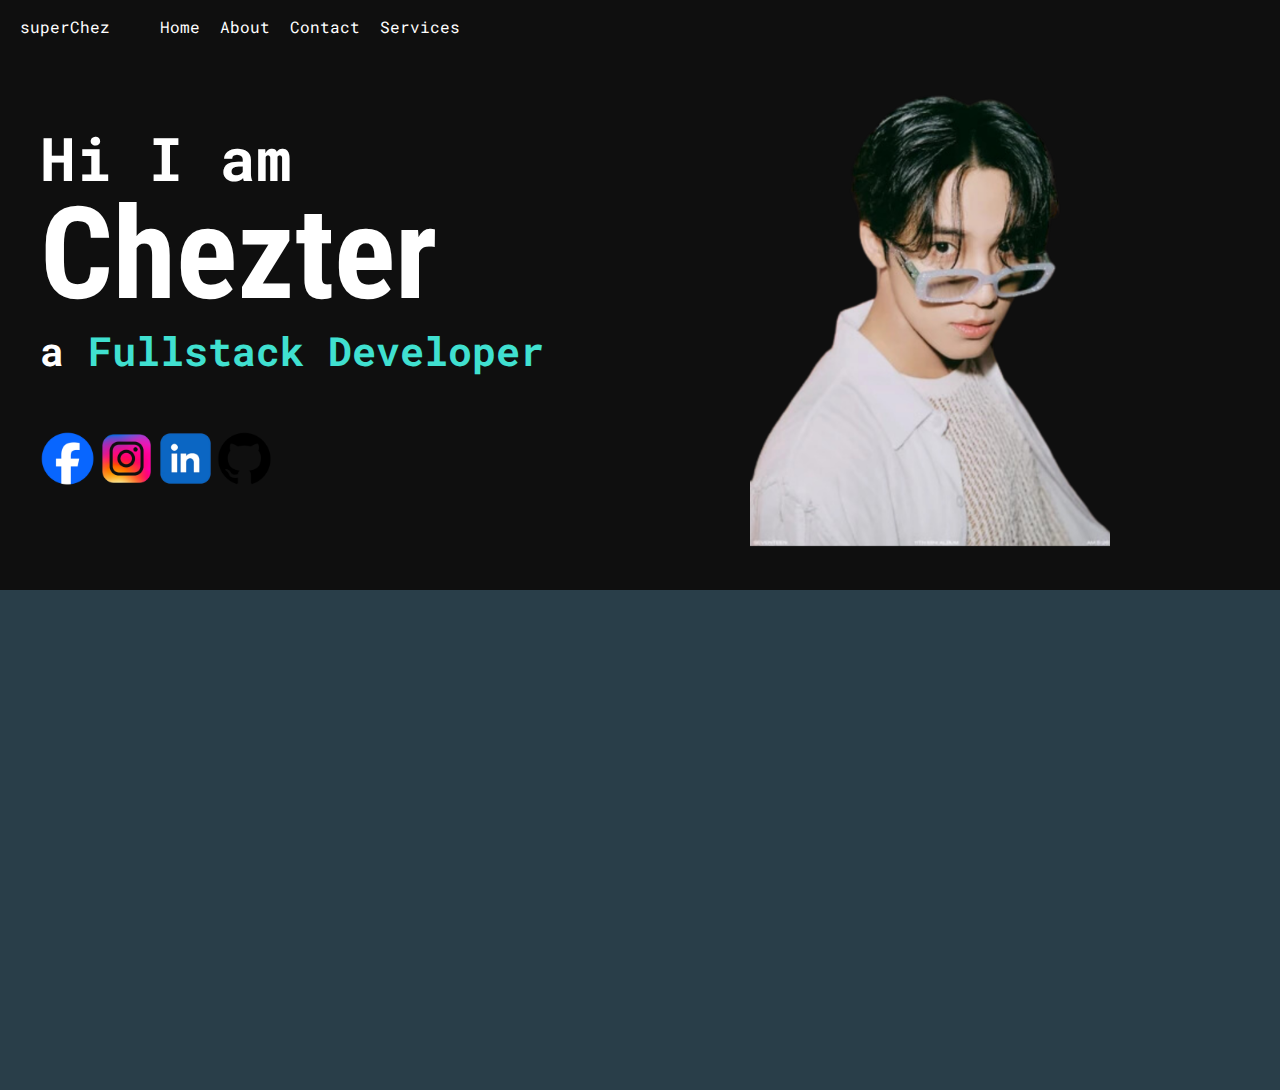
==== projects/02-your-own-portoflio/index.html @ b63fe66d "portfolio" ====
<!DOCTYPE html>
<html lang="en">
<head>
    <meta charset="UTF-8">
    <meta http-equiv="X-UA-Compatible" content="IE-edge">
    <meta name="viewport" content="width=device-width, initial-scale=1.0">
    <link rel="stylesheet" href="styles.css">
    <link rel="preconnect" href="https://fonts.googleapis.com">
    <link rel="preconnect" href="https://fonts.gstatic.com" crossorigin>
    <link href="https://fonts.googleapis.com/css2?family=Lato&family=Public+Sans:wght@700&family=Roboto&family=Roboto+Condensed:ital,wght@0,100..900;1,100..900&family=Roboto+Mono&display=swap" rel="stylesheet">
    <title>superchezzz</title>

<body>
    <div>
        <header>
            <nav class="navbar">
                <p>superChez</p>
                <ul>
                    <li><a href=" ">Home</a></li>
                    <li><a href="#aboutme">About</a></li>
                    <li><a href=" ">Contact</a></li>
                    <li><a href=" ">Services</a></li>
                </ul>
            </nav>
            
        </header>
        
    </div>

    <div class="name">
        <img src="mypic.png" height="600px">
        <h4>Hi I am</h4>
        <h1>Chezter</h1>
        <h5>a <span style="color: turquoise">Fullstack Developer</span></h5>
    </div>   

    <div class="socials">
        <a href="https://www.facebook.com/superchezterrr"><img src="facebook.png" height="55px"> </a>
        <a href="https://www.instagram.com/_urameshiii/"><img src="instagram.png" height="55px"> </a>
        <a href="https://www.linkedin.com/in/superchezzz/"><img src="linkedin.png" height="55px"> </a>
        <a href="https://github.com/superchezzz"><img src="github.png" height="55px"> </a>
    </div>

    <div id="aboutme">
        <h1></h1>
    </div>
</body>
</head>
</html>
---- projects/02-your-own-portoflio/styles.css ----
/* GO WILD AND BE CREATIVE! */
body{
    background-color: rgba(15,15,15,255);
    color: white;
    margin: 0px;
    height: 300px;
}

.navbar{
    font-family: "Roboto Mono", Arial, Helvetica, sans-serif;
    color: white;
    margin-top: 0px;
    display: flex;
    flex-wrap: nowrap;
}
.navbar p{
    font-size: 1em;
    top: 10px;
    cursor: default;
    margin-left: 20px;
}
.navbar ul li{
    display: inline-block;
    list-style-type: none;
    text-align: center;
    padding-left: 10px;;
    font-size: 1 em;
}
.navbar a{
    text-decoration: none;
    color: white;
    float: right;
}
.name{
    line-height: 1px;
    text-align: left;
    margin: 100px 40px 80px;
}
.name h4{
    font-family: "Roboto Mono", Arial, Helvetica, sans-serif;
    font-size: 3.75em;
}
.name h1{
    font-family: "Roboto Condensed", Arial, Helvetica, sans-serif;
    font-size:8em;
    line-height: 20px;
}
.name h5{
    font-family: "Roboto Mono", Arial, Helvetica, sans-serif;
    font-size: 2.5em;
}
.socials{
    margin-left: 40px;
}
.socials a{
    text-decoration: none;
}

.name img{
    display: flex;
    float: right;
    margin-right: 130px;
    margin-top: -100px;

}

#aboutme{
    height: 500px;
    background-color: rgba(41,62,73,255);
    margin: 100px 0;
    display: block;
}
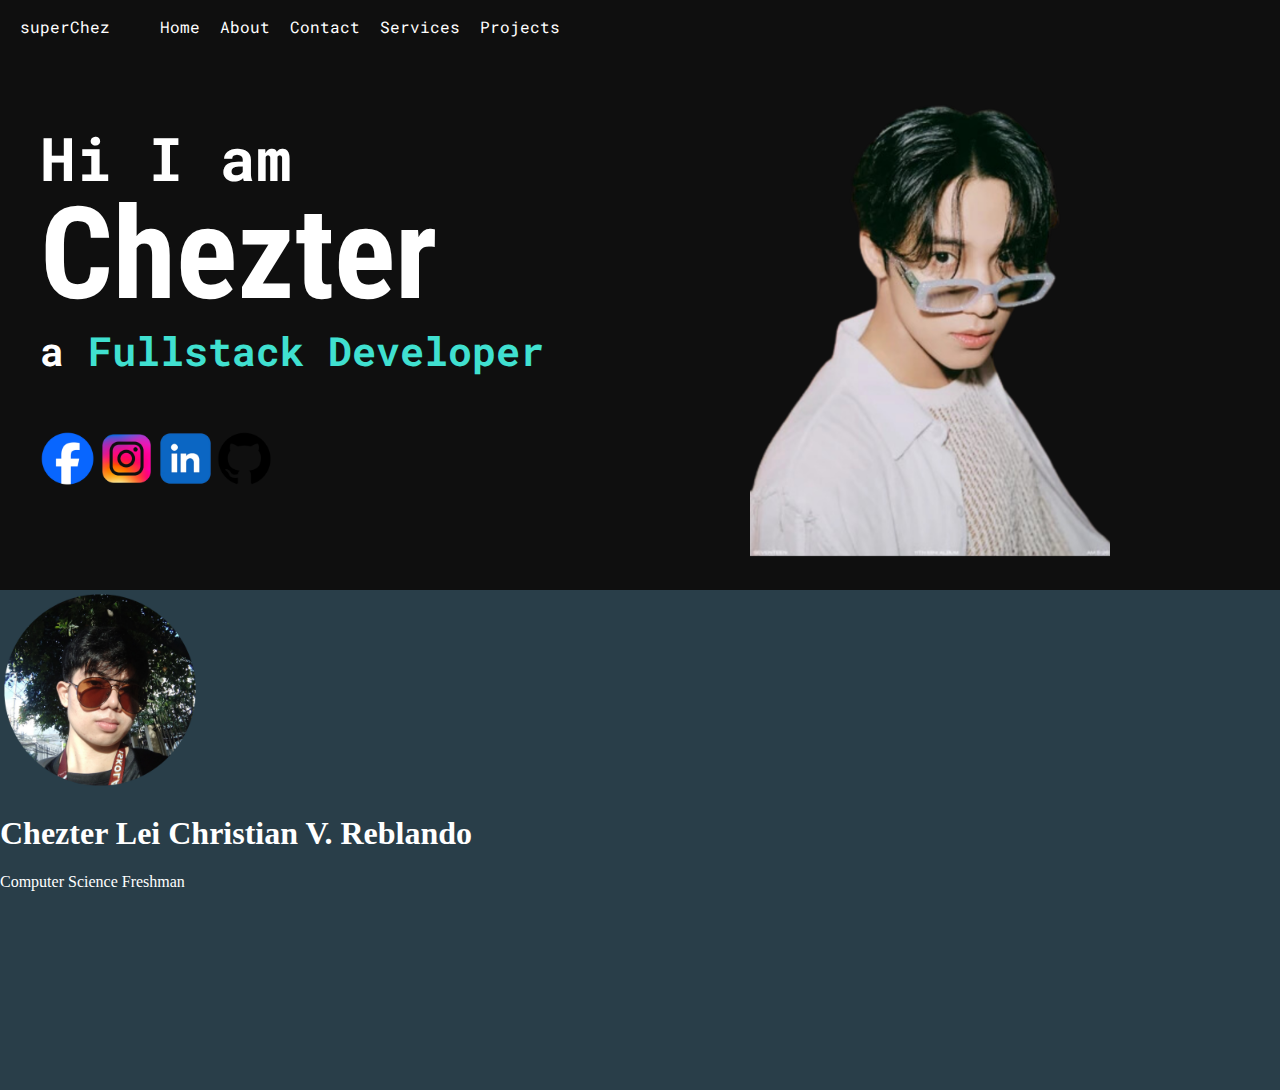
==== commit 4365c906: "portfolio" ====
--- a/projects/02-your-own-portoflio/index.html
+++ b/projects/02-your-own-portoflio/index.html
@@ -20,6 +20,7 @@
                     <li><a href="#aboutme">About</a></li>
                     <li><a href=" ">Contact</a></li>
                     <li><a href=" ">Services</a></li>
+                    <li><a href=" ">Projects</a></li>
                 </ul>
             </nav>
             
@@ -42,7 +43,10 @@
     </div>
 
     <div id="aboutme">
-        <h1></h1>
+        <img src="pic1.png" height="200px">
+        <h1>Chezter Lei Christian V. Reblando</h1>
+        <p>Computer Science Freshman</p>
+        
     </div>
 </body>
 </head>
--- a/projects/02-your-own-portoflio/styles.css
+++ b/projects/02-your-own-portoflio/styles.css
@@ -1,4 +1,10 @@
 /* GO WILD AND BE CREATIVE! */
+@media (max-width: 500px) {
+    .nav{
+        font-size: 0.4 rem;
+    }
+
+}
 body{
     background-color: rgba(15,15,15,255);
     color: white;
@@ -60,7 +66,7 @@
     display: flex;
     float: right;
     margin-right: 130px;
-    margin-top: -100px;
+    margin-top: -90px;
 
 }
 
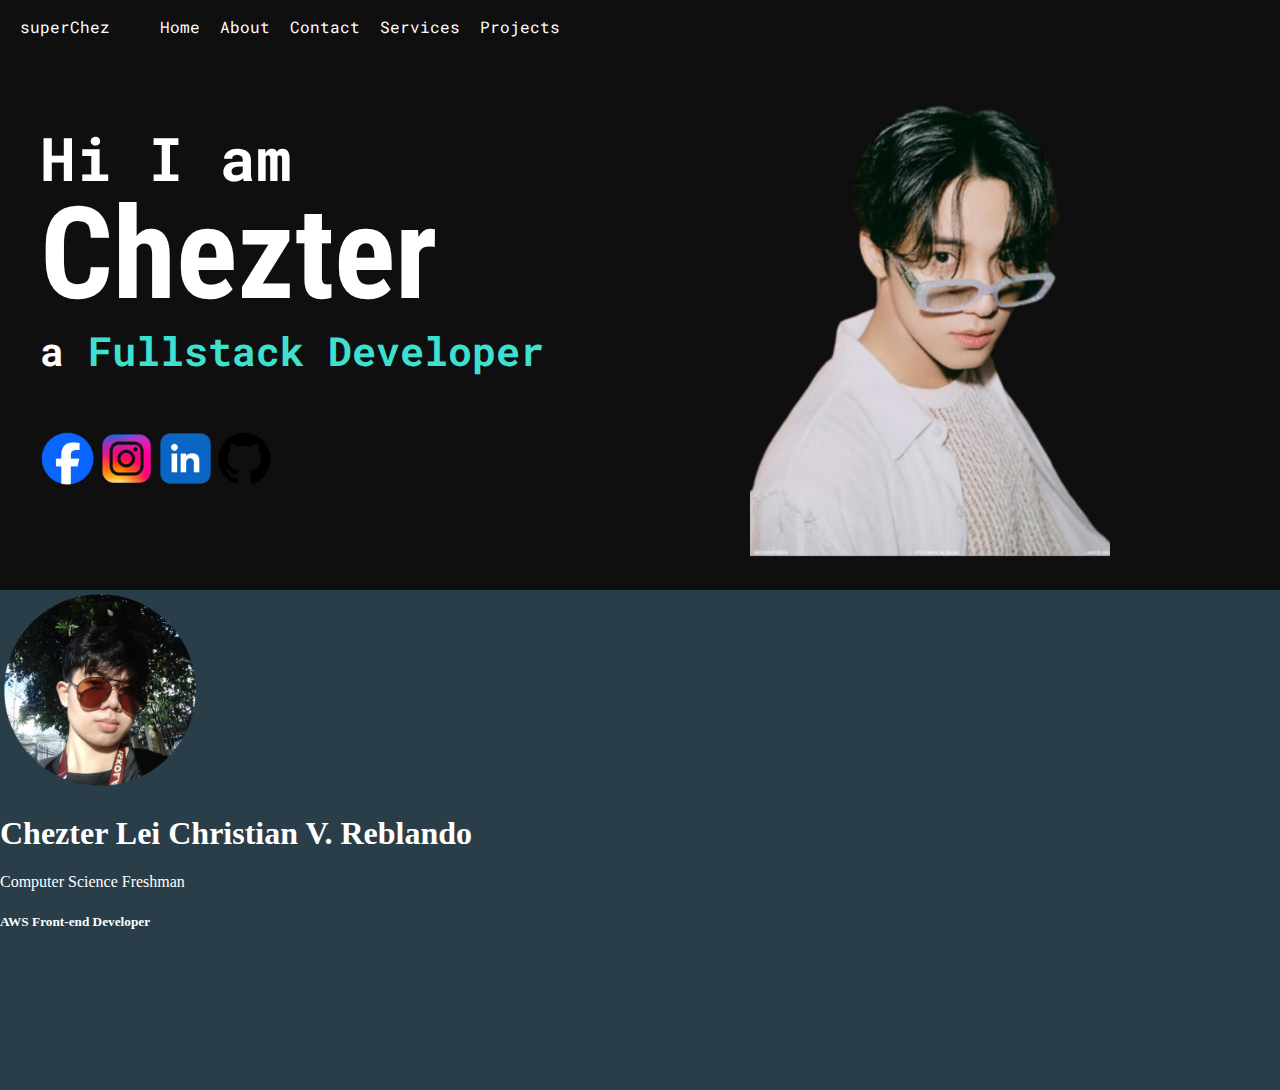
==== commit 36a47ef4: "Update index.html" ====
--- a/projects/02-your-own-portoflio/index.html
+++ b/projects/02-your-own-portoflio/index.html
@@ -41,12 +41,15 @@
         <a href="https://www.linkedin.com/in/superchezzz/"><img src="linkedin.png" height="55px"> </a>
         <a href="https://github.com/superchezzz"><img src="github.png" height="55px"> </a>
     </div>
+    
+    <div class="skills">
 
+    </div>
     <div id="aboutme">
         <img src="pic1.png" height="200px">
         <h1>Chezter Lei Christian V. Reblando</h1>
         <p>Computer Science Freshman</p>
-        
+        <h5>AWS Front-end Developer</h5>
     </div>
 </body>
 </head>
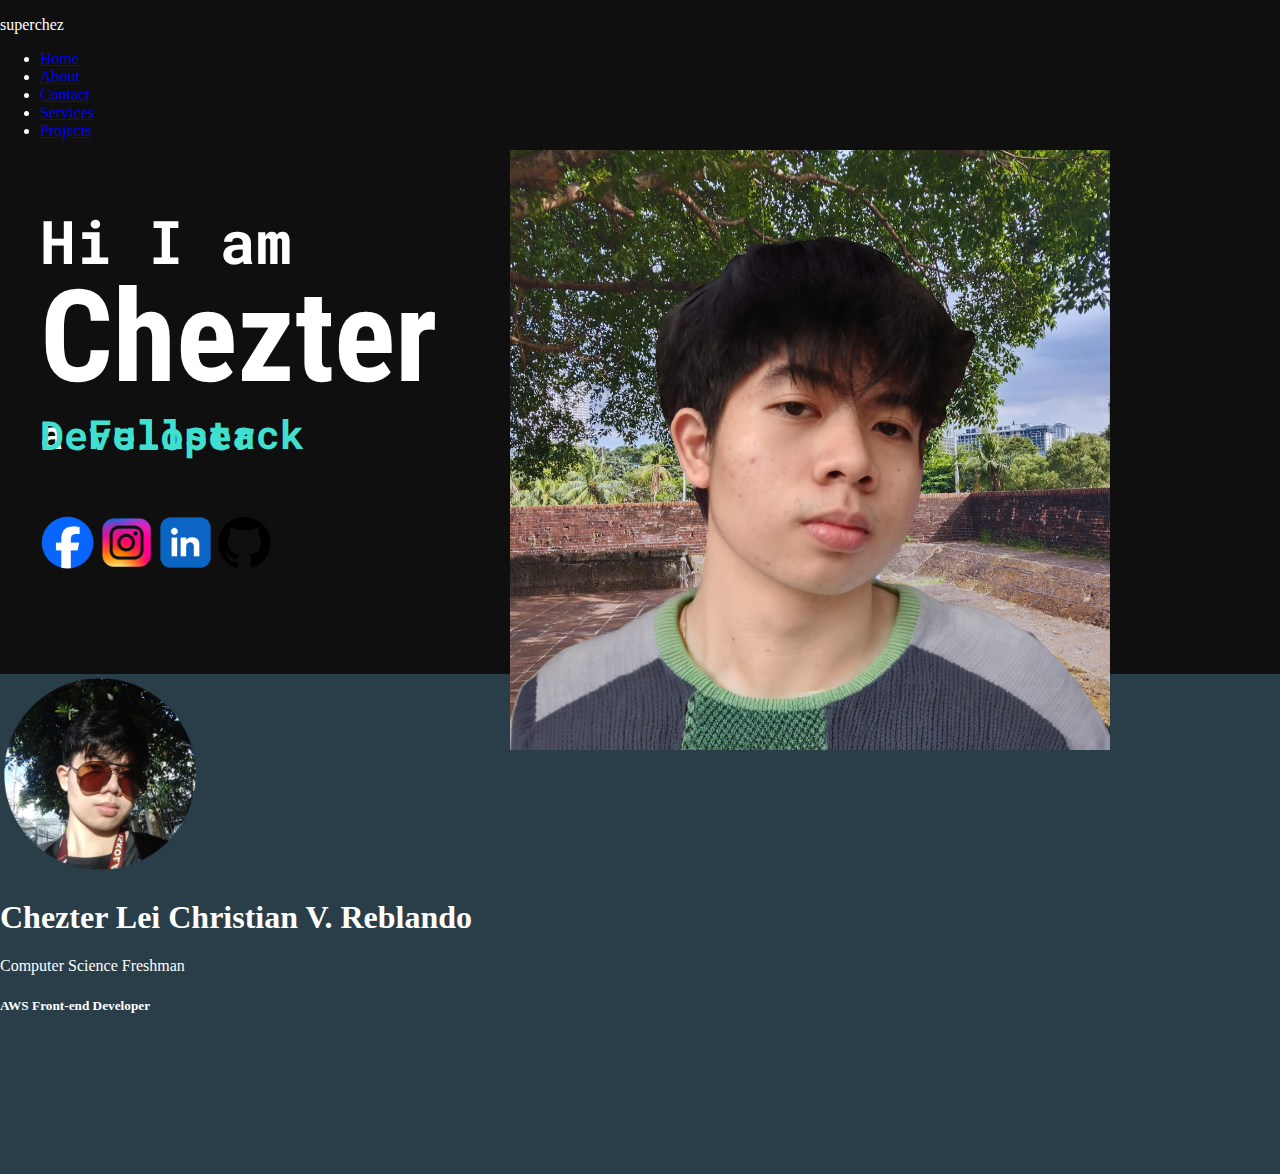
==== commit 2377b643: "Update index.html" ====
--- a/projects/02-your-own-portoflio/index.html
+++ b/projects/02-your-own-portoflio/index.html
@@ -13,8 +13,8 @@
 <body>
     <div>
         <header>
-            <nav class="navbar">
-                <p>superChez</p>
+            <nav class="navigation-bar">
+                <p>superchez</p>
                 <ul>
                     <li><a href=" ">Home</a></li>
                     <li><a href="#aboutme">About</a></li>
@@ -24,32 +24,32 @@
                 </ul>
             </nav>
             
-        </header>
+        </header> 
+    </div>
+    <div class="home">
+        <div class="name">
+            <img src="mypic.png" height="600px">
+            <h4>Hi I am</h4>
+            <h1>Chezter</h1>
+            <h5>a <span style="color: turquoise">Fullstack Developer</span></h5>
+        </div>   
+
+        <div class="socials">
+            <a href="https://www.facebook.com/superchezterrr"><img src="facebook.png" height="55px"> </a>
+            <a href="https://www.instagram.com/_urameshiii/"><img src="instagram.png" height="55px"> </a>
+            <a href="https://www.linkedin.com/in/superchezzz/"><img src="linkedin.png" height="55px"> </a>
+            <a href="https://github.com/superchezzz"><img src="github.png" height="55px"> </a>
+        </div>
         
-    </div>
+        <div class="skills">
 
-    <div class="name">
-        <img src="mypic.png" height="600px">
-        <h4>Hi I am</h4>
-        <h1>Chezter</h1>
-        <h5>a <span style="color: turquoise">Fullstack Developer</span></h5>
-    </div>   
-
-    <div class="socials">
-        <a href="https://www.facebook.com/superchezterrr"><img src="facebook.png" height="55px"> </a>
-        <a href="https://www.instagram.com/_urameshiii/"><img src="instagram.png" height="55px"> </a>
-        <a href="https://www.linkedin.com/in/superchezzz/"><img src="linkedin.png" height="55px"> </a>
-        <a href="https://github.com/superchezzz"><img src="github.png" height="55px"> </a>
-    </div>
-    
-    <div class="skills">
-
-    </div>
-    <div id="aboutme">
-        <img src="pic1.png" height="200px">
-        <h1>Chezter Lei Christian V. Reblando</h1>
-        <p>Computer Science Freshman</p>
-        <h5>AWS Front-end Developer</h5>
+        </div>
+        <div id="aboutme">
+            <img src="pic1.png" height="200px">
+            <h1>Chezter Lei Christian V. Reblando</h1>
+            <p>Computer Science Freshman</p>
+            <h5>AWS Front-end Developer</h5>
+        </div>
     </div>
 </body>
 </head>
--- a/projects/02-your-own-portoflio/styles.css
+++ b/projects/02-your-own-portoflio/styles.css
@@ -4,6 +4,9 @@
         font-size: 0.4 rem;
     }
 
+}
+:root{
+    background-color: rgba(15,15,15,255);
 }
 body{
     background-color: rgba(15,15,15,255);
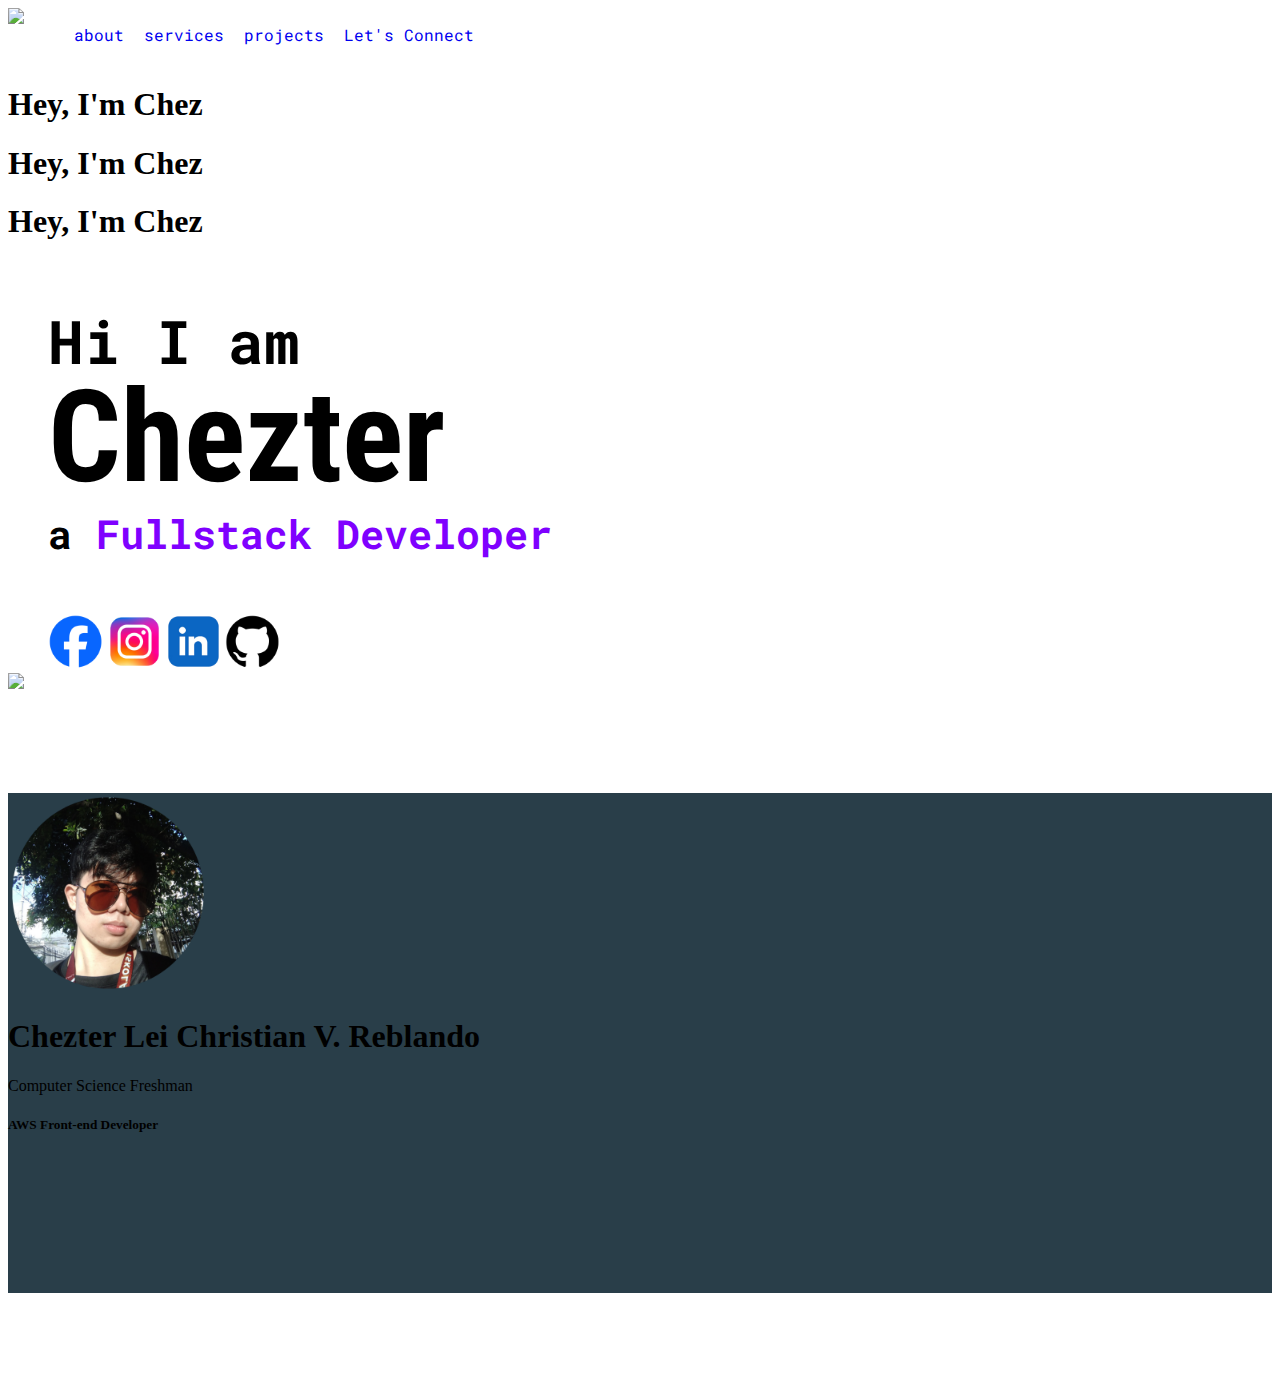
==== commit df842194: "Update index.html" ====
--- a/projects/02-your-own-portoflio/index.html
+++ b/projects/02-your-own-portoflio/index.html
@@ -8,41 +8,59 @@
     <link rel="preconnect" href="https://fonts.googleapis.com">
     <link rel="preconnect" href="https://fonts.gstatic.com" crossorigin>
     <link href="https://fonts.googleapis.com/css2?family=Lato&family=Public+Sans:wght@700&family=Roboto&family=Roboto+Condensed:ital,wght@0,100..900;1,100..900&family=Roboto+Mono&display=swap" rel="stylesheet">
-    <title>superchezzz</title>
+    <link href="https://fonts.googleapis.com/css2?family=League+Spartan:wght@100..900&display=swap" rel="stylesheet">
+<title>superchezzz</title>
 
 <body>
     <div>
         <header>
             <nav class="navigation-bar">
-                <p>superchez</p>
+               
+                <img src="logo.png">
                 <ul>
-                    <li><a href=" ">Home</a></li>
-                    <li><a href="#aboutme">About</a></li>
-                    <li><a href=" ">Contact</a></li>
-                    <li><a href=" ">Services</a></li>
-                    <li><a href=" ">Projects</a></li>
+                    <li><a href="#aboutme"  class="navbar-text">about</a></li>
+                    <li><a href=" " class="navbar-text">services</a></li>
+                    <li> <a href=" " class="navbar-text">projects</a></li>
+                    
+                    <li><a href=" " class="connect">Let's Connect</a></li>
+                    
                 </ul>
             </nav>
             
         </header> 
+
     </div>
-    <div class="home">
-        <div class="name">
-            <img src="mypic.png" height="600px">
-            <h4>Hi I am</h4>
-            <h1>Chezter</h1>
-            <h5>a <span style="color: turquoise">Fullstack Developer</span></h5>
-        </div>   
-
-        <div class="socials">
-            <a href="https://www.facebook.com/superchezterrr"><img src="facebook.png" height="55px"> </a>
-            <a href="https://www.instagram.com/_urameshiii/"><img src="instagram.png" height="55px"> </a>
-            <a href="https://www.linkedin.com/in/superchezzz/"><img src="linkedin.png" height="55px"> </a>
-            <a href="https://github.com/superchezzz"><img src="github.png" height="55px"> </a>
+    <div class="landing-page" >
+        <div class="main-text">
+            <h1 class="main-plain">Hey, I'm Chez</h1>
+            <h1 class="main-with-outline">Hey, I'm Chez</h1>
+            <h1 class="main-plain">Hey, I'm Chez</h1>
         </div>
         
+    </div>
+
+
+    <div class="about-page" >
+        <div class="about-page-content">
+            <div class="name">
+                <h4>Hi I am</h4>
+                <h1>Chezter</h1>
+                <h5>a <span style="color: #7F00FF">Fullstack Developer</span></h5>
+            </div>   
+            <div class="socials">
+                <a href="https://www.facebook.com/superchezterrr" target="_blank" rel="noopener noreferrer"><img src="facebook.png" height="55px"> </a>
+                <a href="https://www.instagram.com/_urameshiii/" target="_blank" rel="noopener noreferrer"><img src="instagram.png" height="55px"> </a>
+                <a href="https://www.linkedin.com/in/superchezzz/" target="_blank" rel="noopener noreferrer"><img src="linkedin.png" height="55px"> </a>
+                <a href="https://github.com/superchezzz" target="_blank" rel="noopener noreferrer"><img src="github.png" height="55px"> </a>
+            </div>
+        </div>
+            <div class="about-page-picture">
+                <img src="mypic (2).png" height="500px">
+            </div>
+        </div>
         <div class="skills">
 
+        </div>
         </div>
         <div id="aboutme">
             <img src="pic1.png" height="200px">
@@ -51,6 +69,7 @@
             <h5>AWS Front-end Developer</h5>
         </div>
     </div>
+    <script src="script.js"></script>
 </body>
 </head>
 </html>
--- a/projects/02-your-own-portoflio/styles.css
+++ b/projects/02-your-own-portoflio/styles.css
@@ -5,40 +5,41 @@
     }
 
 }
-:root{
-    background-color: rgba(15,15,15,255);
-}
-body{
+:body{
     background-color: rgba(15,15,15,255);
     color: white;
     margin: 0px;
     height: 300px;
 }
 
-.navbar{
+.navigation-bar{
+    background-color: white;
     font-family: "Roboto Mono", Arial, Helvetica, sans-serif;
-    color: white;
+    color: black;
     margin-top: 0px;
     display: flex;
     flex-wrap: nowrap;
 }
-.navbar p{
+.navigation-bar p{
     font-size: 1em;
     top: 10px;
     cursor: default;
     margin-left: 20px;
 }
-.navbar ul li{
+.navigation-bar ul li{
     display: inline-block;
     list-style-type: none;
     text-align: center;
     padding-left: 10px;;
     font-size: 1 em;
 }
-.navbar a{
+.navigation-bar a{
     text-decoration: none;
-    color: white;
+
     float: right;
+}
+.home{
+    background-color: white;
 }
 .name{
     line-height: 1px;
@@ -70,6 +71,8 @@
     float: right;
     margin-right: 130px;
     margin-top: -90px;
+    border-radius: 50%;
+    mix-blend-mode: multiply;
 
 }
 
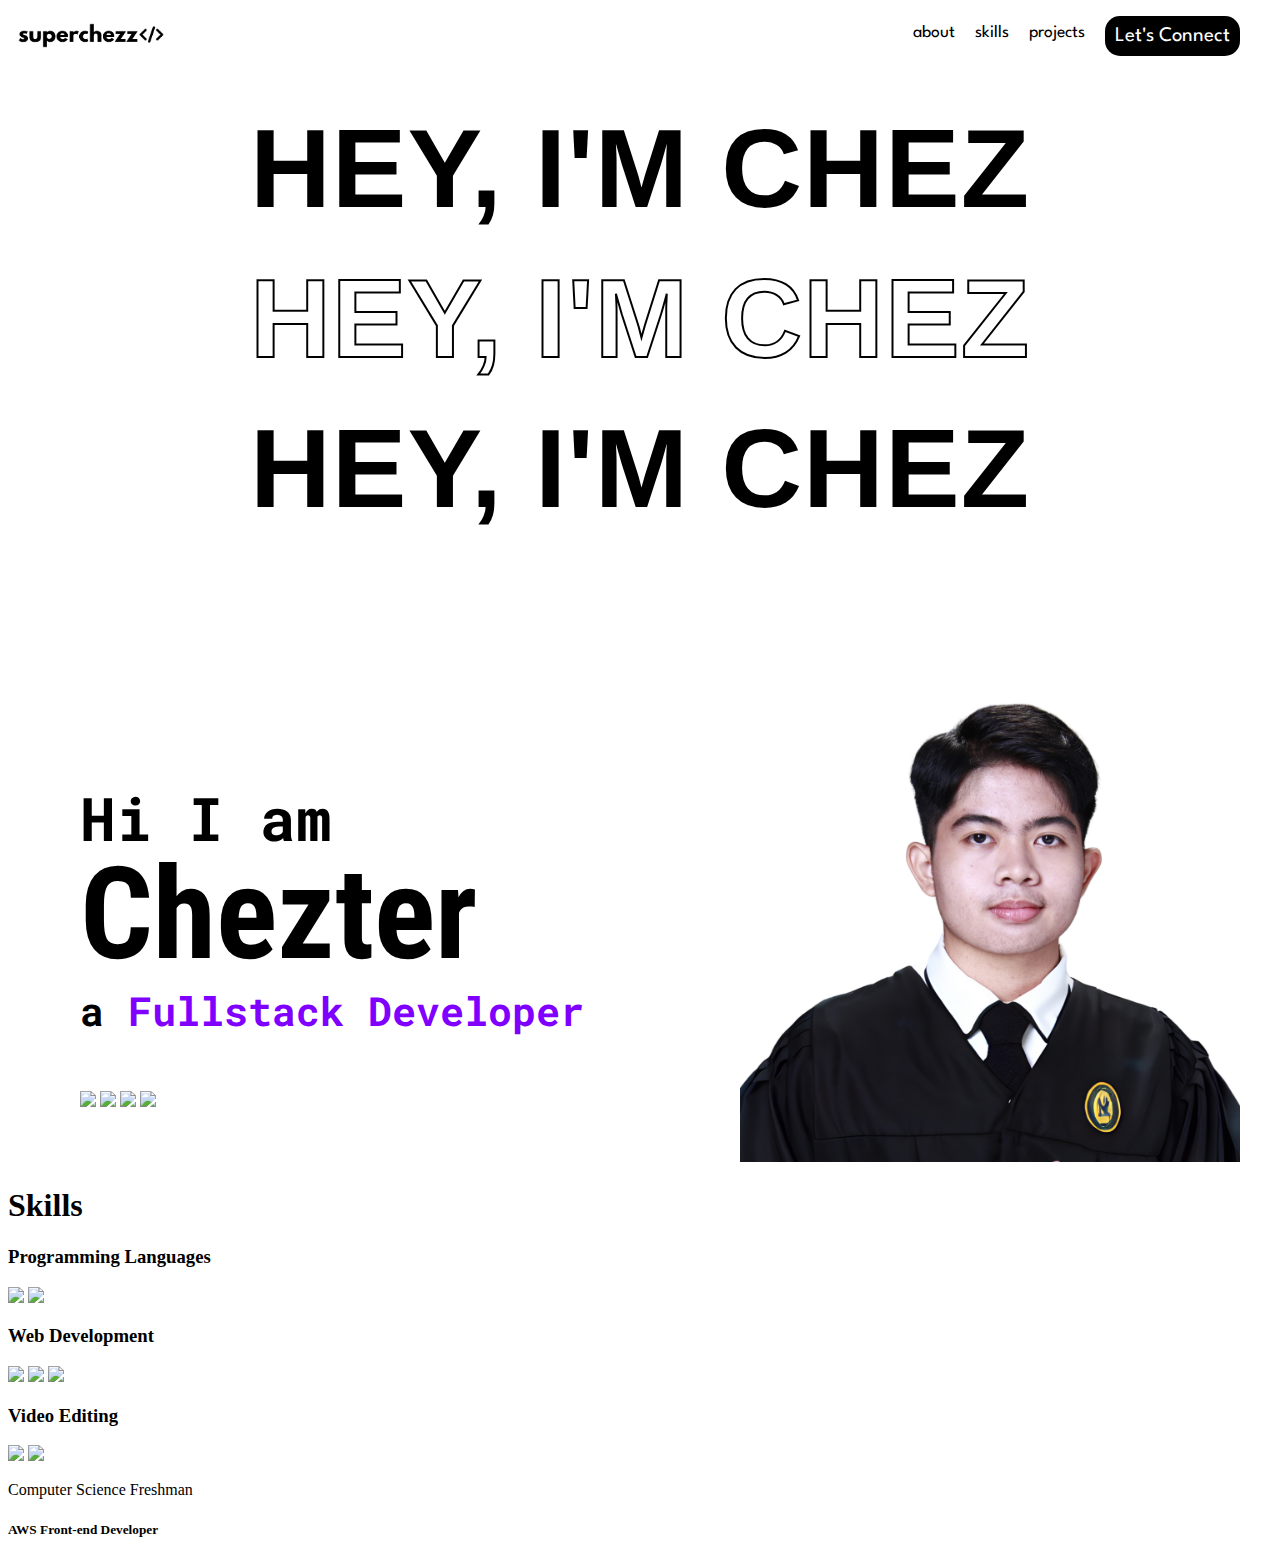
==== commit 104a86c1: "Update index.html" ====
--- a/projects/02-your-own-portoflio/index.html
+++ b/projects/02-your-own-portoflio/index.html
@@ -18,29 +18,28 @@
                
                 <img src="logo.png">
                 <ul>
-                    <li><a href="#aboutme"  class="navbar-text">about</a></li>
-                    <li><a href=" " class="navbar-text">services</a></li>
+                    <li><a href="#about"  class="navbar-text">about</a></li>
+                    <li><a href="#skills" class="navbar-text">skills</a></li>
                     <li> <a href=" " class="navbar-text">projects</a></li>
                     
                     <li><a href=" " class="connect">Let's Connect</a></li>
-                    
+                      
                 </ul>
             </nav>
             
         </header> 
+    </div>
 
-    </div>
     <div class="landing-page" >
         <div class="main-text">
             <h1 class="main-plain">Hey, I'm Chez</h1>
             <h1 class="main-with-outline">Hey, I'm Chez</h1>
             <h1 class="main-plain">Hey, I'm Chez</h1>
         </div>
-        
     </div>
 
 
-    <div class="about-page" >
+    <div class="about-page" id="about">
         <div class="about-page-content">
             <div class="name">
                 <h4>Hi I am</h4>
@@ -48,27 +47,41 @@
                 <h5>a <span style="color: #7F00FF">Fullstack Developer</span></h5>
             </div>   
             <div class="socials">
-                <a href="https://www.facebook.com/superchezterrr" target="_blank" rel="noopener noreferrer"><img src="facebook.png" height="55px"> </a>
-                <a href="https://www.instagram.com/_urameshiii/" target="_blank" rel="noopener noreferrer"><img src="instagram.png" height="55px"> </a>
-                <a href="https://www.linkedin.com/in/superchezzz/" target="_blank" rel="noopener noreferrer"><img src="linkedin.png" height="55px"> </a>
-                <a href="https://github.com/superchezzz" target="_blank" rel="noopener noreferrer"><img src="github.png" height="55px"> </a>
+                <a href="https://www.facebook.com/superchezterrr" target="_blank" rel="noopener noreferrer"><img src="socials-image\facebook.png" height="55px"> </a>
+                <a href="https://www.instagram.com/_urameshiii/" target="_blank" rel="noopener noreferrer"><img src="socials-image\instagram.png" height="55px"> </a>
+                <a href="https://www.linkedin.com/in/superchezzz/" target="_blank" rel="noopener noreferrer"><img src="socials-image\linkedin.png" height="55px"> </a>
+                <a href="https://github.com/superchezzz" target="_blank" rel="noopener noreferrer"><img src="socials-image\github.png" height="55px"> </a>
             </div>
         </div>
-            <div class="about-page-picture">
+        <div class="about-page-picture">
                 <img src="mypic (2).png" height="500px">
             </div>
         </div>
-        <div class="skills">
+    </div>
 
+    <div id="skills">
+
+        <h1>Skills</h1>
+        <div class="skills programming-language">
+            <h3>Programming Languages</h3>
+            <img src="skills-image\python.png" width="100px">
+            <img src="skills-image\c.png" width="100px">
         </div>
+        <div class="skills web-dev">
+            <h3>Web Development</h3>
+            <img src="skills-image\html.png" width="100px">
+            <img src="skills-image\css.png" width="100px">
+            <img src="skills-image\javascript.png" width="100px">
         </div>
-        <div id="aboutme">
-            <img src="pic1.png" height="200px">
-            <h1>Chezter Lei Christian V. Reblando</h1>
-            <p>Computer Science Freshman</p>
-            <h5>AWS Front-end Developer</h5>
+        <div class="skills video-editing">
+            <h3>Video Editing</h3>
+            <img src="skills-image\capcut.png" width="100px">
+            <img src="skills-image\filmora.jpg" width="100px">
         </div>
+        <p>Computer Science Freshman</p>
+        <h5>AWS Front-end Developer</h5>
     </div>
+
     <script src="script.js"></script>
 </body>
 </head>
--- a/projects/02-your-own-portoflio/styles.css
+++ b/projects/02-your-own-portoflio/styles.css
@@ -10,7 +10,9 @@
     color: white;
     margin: 0px;
     height: 300px;
-}
+    
+}
+
 
 .navigation-bar{
     background-color: white;
@@ -18,34 +20,152 @@
     color: black;
     margin-top: 0px;
     display: flex;
-    flex-wrap: nowrap;
-}
-.navigation-bar p{
-    font-size: 1em;
-    top: 10px;
-    cursor: default;
-    margin-left: 20px;
+    flex-wrap: wrap;
+    flex-direction: row;
+}
+
+.navigation-bar img{
+    margin-top: 15px;
+    margin-left: 10px;
+    height: 25px;
+    transition: width 2s;
+}
+.navigation-bar img:hover{
+    width: 300px;
+    height: auto;
+}
+.navigation-bar ul{
+    margin-left: auto;
+    margin-right: 2rem;
 }
 .navigation-bar ul li{
     display: inline-block;
     list-style-type: none;
     text-align: center;
-    padding-left: 10px;;
-    font-size: 1 em;
-}
-.navigation-bar a{
+    padding-left: 10px;
+    font-family: "League Spartan";
+}
+.navbar-text{
     text-decoration: none;
-
+    color: black;
     float: right;
-}
-.home{
+    font-size: 1.1rem;
+}
+.connect{
+    color: white;
+    border-radius: 15px;
+    background-color: black;
+    width: 2000px;
+    text-decoration: none;
+    font-size: 1.3rem;
+    padding: 10px;
+    margin-top: 0px;
+}
+/*-----------------------------------*/
+.landing-page{
     background-color: white;
-}
+    height: 600px;
+    display: flex  ;
+    flex-direction: column;
+    line-height: 0%;
+}
+
+.main-text{
+    display: flex  ;
+    flex-direction: column;
+    height: 10rem;
+    align-items: center;
+    padding-top: 2em;
+   
+}
+.main-with-outline{
+    font-size: 7rem;
+    color: black;
+    text-transform: uppercase;
+    font-family: sans-serif;
+    font-weight: 800;
+    letter-spacing: 1px;
+    -webkit-text-fill-color: transparent;
+    -webkit-text-stroke-width: 2px;
+    text-align: center;
+   
+}
+.main-plain{
+    font-size: 7rem;
+    color: black;
+    text-transform: uppercase;
+    font-family: sans-serif;
+    font-weight: 800;
+    letter-spacing: 1px;
+    text-align: center;
+}
+@media (max-width: 1000px) {
+    .navigation-bar,
+    .landing-page {
+        width: 100%;
+        margin: auto;
+    }
+    
+    .main-plain, 
+    .main-with-outline {
+        font-size: 6rem;
+        margin: auto; line-height: 1.2; 
+    }
+}
+
+@media (max-width: 768px) {
+    html{
+        margin: auto;
+    }
+    .navigation-bar,
+    .landing-page {
+        width: 100%;
+        margin: auto;
+    }
+    .main-plain, 
+    .main-with-outline {
+        font-size: 4rem;
+        margin: auto;
+    }
+}
+
+@media (max-width: 600px) {
+    .navigation-bar,
+    .landing-page {
+        width: 100%;
+        display: flex; 
+    }
+    .main-plain, 
+    .main-with-outline {
+        font-size: 4rem; 
+        margin: auto;
+    }
+}
+
+/*-----------------------------------*/
 .name{
     line-height: 1px;
     text-align: left;
     margin: 100px 40px 80px;
 }
+
+.about-page{
+    background-color: white;
+    display: flex;
+    align-items: center;
+    width: 100%;
+    max-width: 1200px;
+    margin: auto;
+}
+.mame{
+    display: flex;
+}
+.about-page-content{
+    flex: 2;
+}
+.about-page-picture{
+    flex: 1;
+}
 .name h4{
     font-family: "Roboto Mono", Arial, Helvetica, sans-serif;
     font-size: 3.75em;
@@ -71,7 +191,8 @@
     float: right;
     margin-right: 130px;
     margin-top: -90px;
-    border-radius: 50%;
+ 
+ 
     mix-blend-mode: multiply;
 
 }
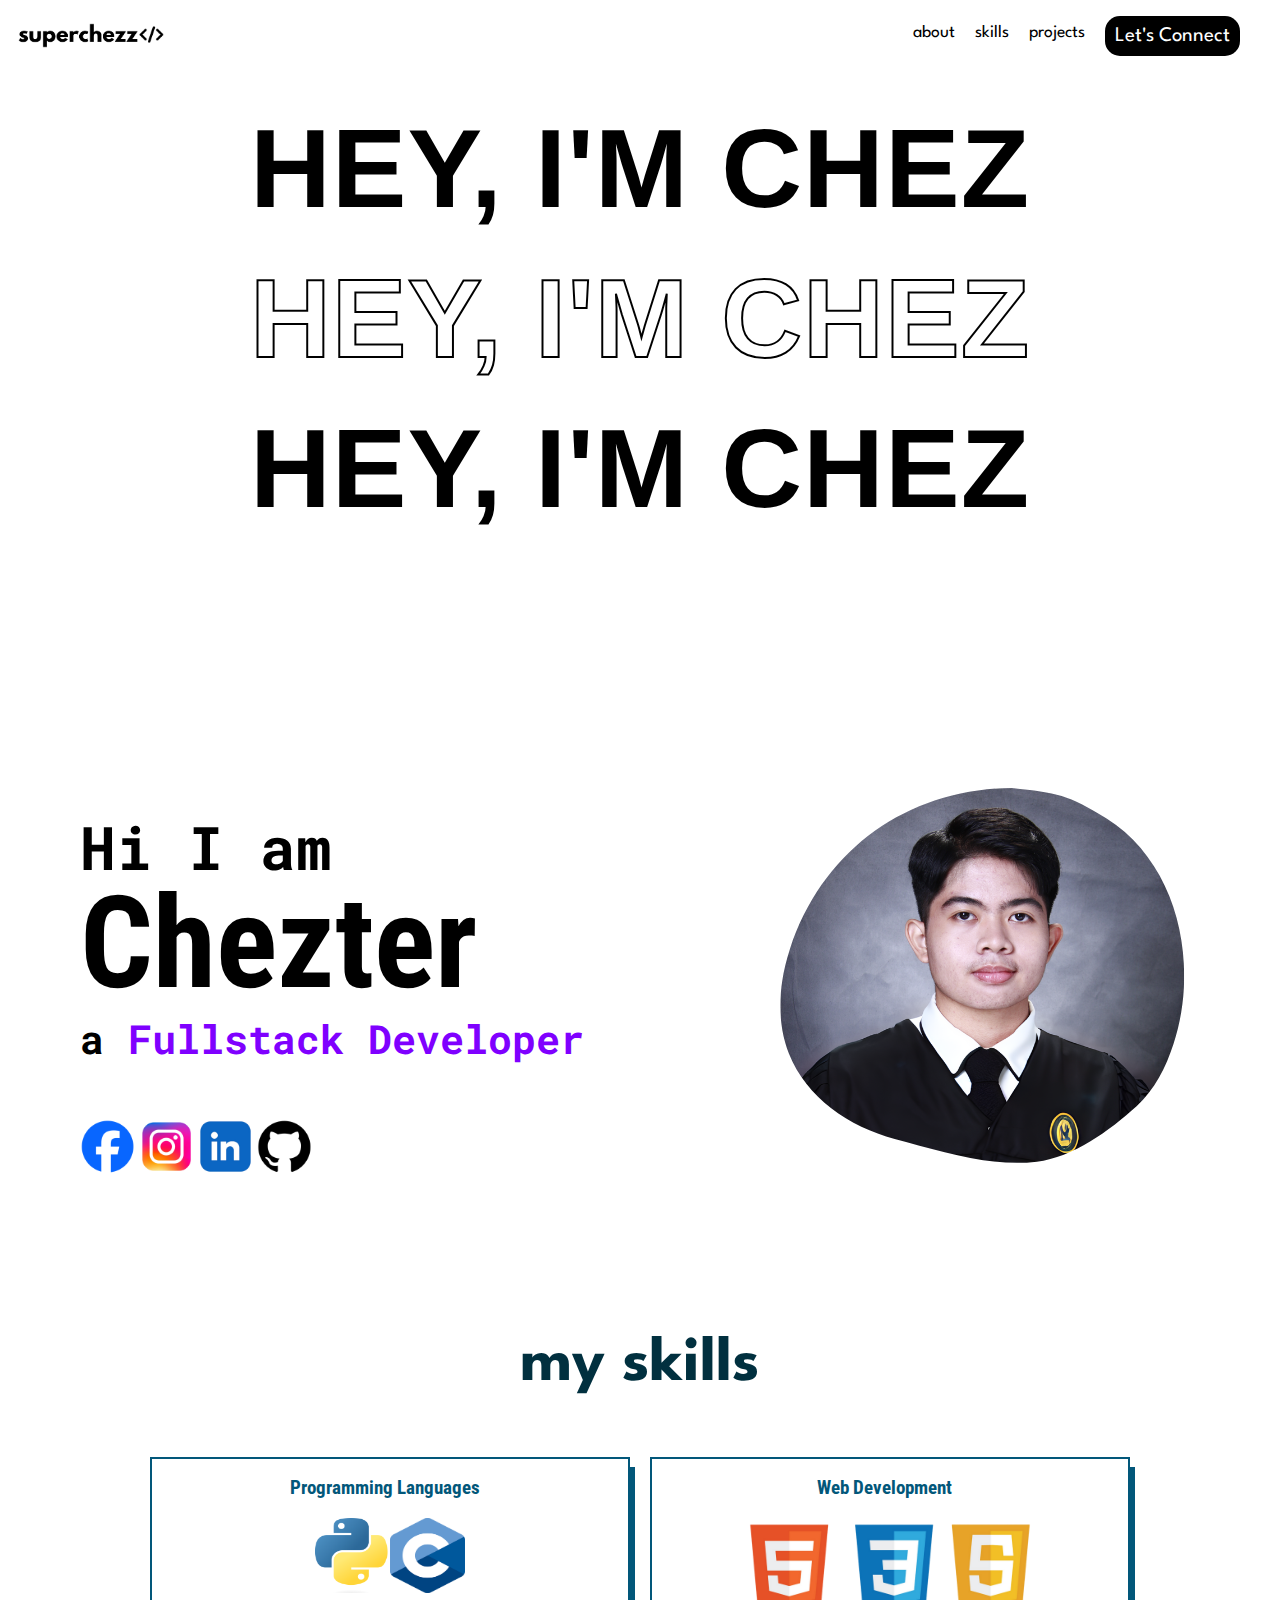
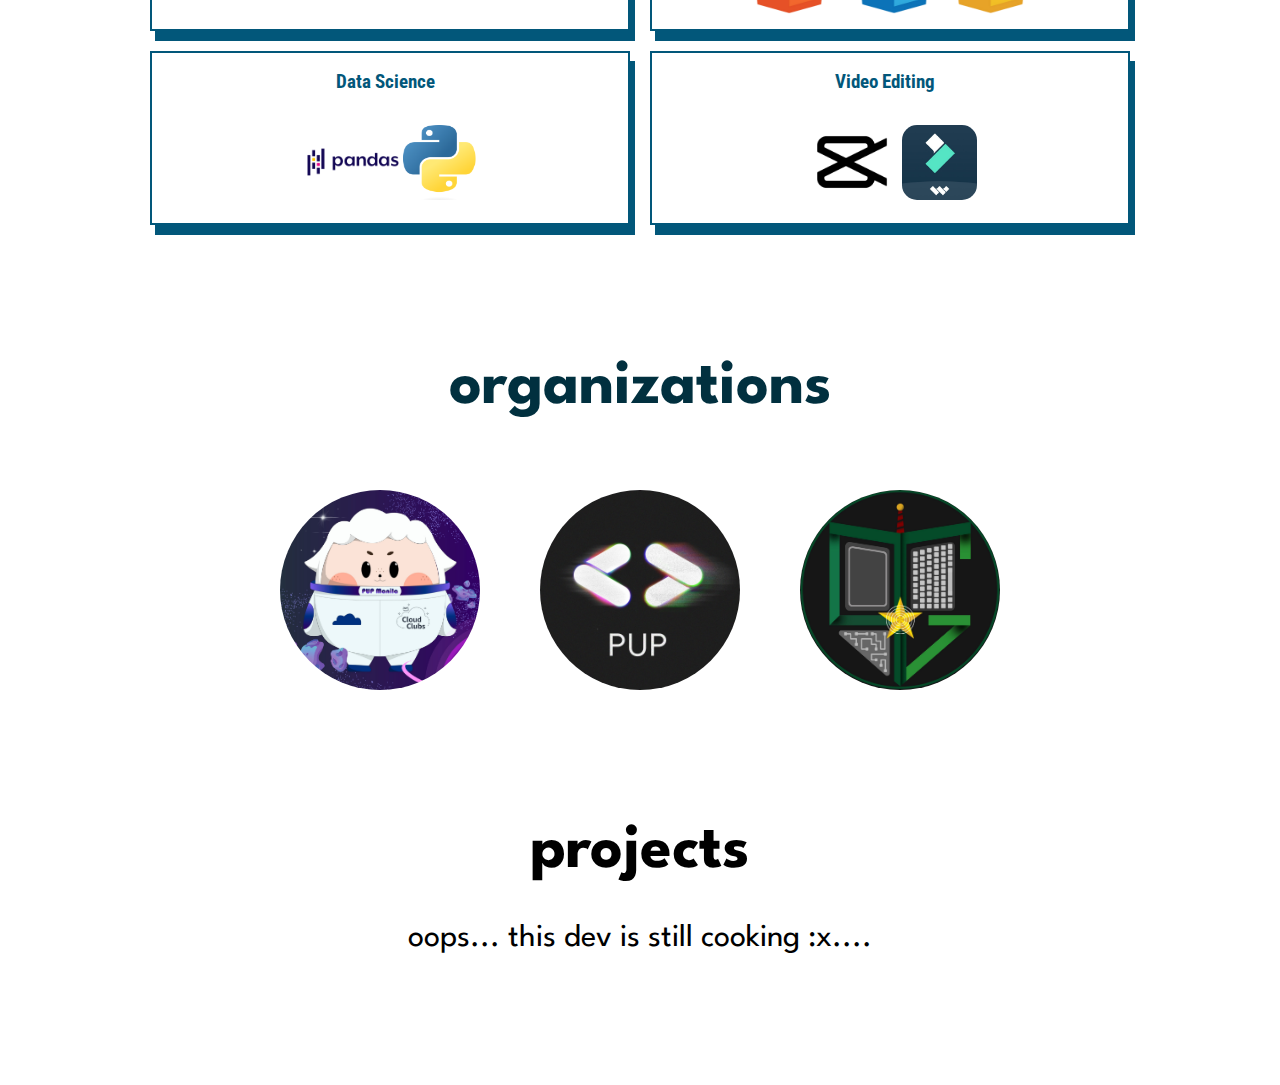
==== commit 553c470b: "portfolio" ====
--- a/projects/02-your-own-portoflio/index.html
+++ b/projects/02-your-own-portoflio/index.html
@@ -38,51 +38,88 @@
         </div>
     </div>
 
-
-    <div class="about-page" id="about">
-        <div class="about-page-content">
-            <div class="name">
-                <h4>Hi I am</h4>
-                <h1>Chezter</h1>
-                <h5>a <span style="color: #7F00FF">Fullstack Developer</span></h5>
-            </div>   
-            <div class="socials">
-                <a href="https://www.facebook.com/superchezterrr" target="_blank" rel="noopener noreferrer"><img src="socials-image\facebook.png" height="55px"> </a>
-                <a href="https://www.instagram.com/_urameshiii/" target="_blank" rel="noopener noreferrer"><img src="socials-image\instagram.png" height="55px"> </a>
-                <a href="https://www.linkedin.com/in/superchezzz/" target="_blank" rel="noopener noreferrer"><img src="socials-image\linkedin.png" height="55px"> </a>
-                <a href="https://github.com/superchezzz" target="_blank" rel="noopener noreferrer"><img src="socials-image\github.png" height="55px"> </a>
-            </div>
-        </div>
-        <div class="about-page-picture">
-                <img src="mypic (2).png" height="500px">
-            </div>
+<div id="scroll-trigger"></div>
+<div class="about-page" id="about">
+    <div class="about-page-content">
+        <div class="name">
+            <h4>Hi I am</h4>
+            <h1>Chezter</h1>
+            <h5>a <span style="color: #7F00FF">Fullstack Developer</span></h5>
+        </div>   
+        <div class="socials">
+            <a href="https://www.facebook.com/superchezterrr" target="_blank" rel="noopener noreferrer"><img src="socials-image\facebook.png" height="55px"> </a>
+            <a href="https://www.instagram.com/_urameshiii/" target="_blank" rel="noopener noreferrer"><img src="socials-image\instagram.png" height="55px"> </a>
+            <a href="https://www.linkedin.com/in/superchezzz/" target="_blank" rel="noopener noreferrer"><img src="socials-image\linkedin.png" height="55px"> </a>
+            <a href="https://github.com/superchezzz" target="_blank" rel="noopener noreferrer"><img src="socials-image\github.png" height="55px"> </a>
         </div>
     </div>
-
-    <div id="skills">
-
-        <h1>Skills</h1>
+    <div class="about-page-picture">
+            <img src="3.png" height="500px">
+        </div>
+    </div>
+</div>
+<div class="border">
+</div>
+<div id="skills">
+    <div class="skills-text">
+        <h1>my skills</h1>
+    </div>
+    <div class="skills-container">
+        
         <div class="skills programming-language">
             <h3>Programming Languages</h3>
-            <img src="skills-image\python.png" width="100px">
-            <img src="skills-image\c.png" width="100px">
+            <div class="skills-image">
+                <img src="skills-image\python.png" width="75px" height="75px">
+                <img src="skills-image\c.png"  width="75px" height="75px">
+            </div>
         </div>
         <div class="skills web-dev">
             <h3>Web Development</h3>
-            <img src="skills-image\html.png" width="100px">
-            <img src="skills-image\css.png" width="100px">
-            <img src="skills-image\javascript.png" width="100px">
+            <div class="skills-image">
+                <img src="skills-image\html.png" width="100px">
+                <img src="skills-image\css.png" width="100px">
+                <img src="skills-image\javascript.png" width="100px">
+            </div>
+        </div>
+        
+        <div class="skills data-science">
+            <h3>Data Science</h3>
+            <div class="skills-image">
+                <img src="skills-image\pandas.png" width="100px">
+                <img src="skills-image\python.png" width="75px" height="75px">
+            </div>
         </div>
         <div class="skills video-editing">
             <h3>Video Editing</h3>
-            <img src="skills-image\capcut.png" width="100px">
-            <img src="skills-image\filmora.jpg" width="100px">
+            <div class="skills-image">
+                <img src="skills-image\capcut.png" width="100px">
+                <img src="skills-image\filmora.jpg" width="75px" height="75px" class="filmora">
+            </div>
+        </div>  
+    </div>  
+</div>
+
+<div class="organizations">
+    <div class="box-1">
+        <div class="organizations-text">
+            <h1>organizations</h1>
+            
         </div>
-        <p>Computer Science Freshman</p>
-        <h5>AWS Front-end Developer</h5>
     </div>
+    <div class="box-2">
+        <div class="organizations-images">
+            <img src="organizations\aws.jpg" width="200px">
+            <img src="organizations\gdsc.jpg" width="200px">
+            <img src="organizations\tpg.jpg" width="200px">
+        </div>
+    </div>
+</div>
 
-    <script src="script.js"></script>
+<div id="projects" class="projects">
+    <h1>projects</h1>
+    <p>oops... this dev is still cooking :x....</p>
+</div>
+<script src="script.js"></script>
 </body>
 </head>
 </html>
--- a/projects/02-your-own-portoflio/styles.css
+++ b/projects/02-your-own-portoflio/styles.css
@@ -99,22 +99,25 @@
     letter-spacing: 1px;
     text-align: center;
 }
+/* Media Query for max-width: 1000px */
 @media (max-width: 1000px) {
     .navigation-bar,
     .landing-page {
         width: 100%;
         margin: auto;
     }
-    
-    .main-plain, 
+
+    .main-plain,
     .main-with-outline {
         font-size: 6rem;
-        margin: auto; line-height: 1.2; 
-    }
-}
-
+        margin: auto;
+        line-height: 1.2;
+    }
+}
+
+/* Media Query for max-width: 768px */
 @media (max-width: 768px) {
-    html{
+    html {
         margin: auto;
     }
     .navigation-bar,
@@ -122,22 +125,23 @@
         width: 100%;
         margin: auto;
     }
-    .main-plain, 
+    .main-plain,
     .main-with-outline {
         font-size: 4rem;
         margin: auto;
     }
 }
 
+/* Media Query for max-width: 600px */
 @media (max-width: 600px) {
     .navigation-bar,
     .landing-page {
         width: 100%;
-        display: flex; 
-    }
-    .main-plain, 
+        display: flex;
+    }
+    .main-plain,
     .main-with-outline {
-        font-size: 4rem; 
+        font-size: 4rem;
         margin: auto;
     }
 }
@@ -151,6 +155,7 @@
 
 .about-page{
     background-color: white;
+    height: 600px;
     display: flex;
     align-items: center;
     width: 100%;
@@ -192,14 +197,120 @@
     margin-right: 130px;
     margin-top: -90px;
  
- 
     mix-blend-mode: multiply;
 
 }
 
-#aboutme{
-    height: 500px;
-    background-color: rgba(41,62,73,255);
-    margin: 100px 0;
-    display: block;
-}
+#skills {
+    padding: 0;
+    margin:auto;
+    width: 100%;
+    align-items: center;
+    justify-content: center;
+    
+}
+
+
+.skills-text{
+    font-family: "League Spartan","Roboto";
+    text-align: center;
+    color:#01303f;
+    font-size: 2rem;
+    padding: 30px 0px 10px 0px;
+}
+
+.skills {
+    width: 1200px;
+    margin: auto;
+    font-family: "Lato";
+    display: flex;
+    flex-direction: column;
+    align-items: center;
+    height: 300px;
+
+}
+
+.skills-container {
+    display: flex;
+    flex-wrap: wrap;
+    justify-content: center;
+}
+
+.web-dev,
+.programming-language,
+.data-science,
+.video-editing{
+    width: calc(40% - 30px);
+    border: solid 2px #02577a;
+    box-shadow: 5px 10px #02577a;
+    margin: 10px;
+    height: 170px;
+}
+.skills-image{
+    display: flex;
+    flex-direction: row;
+    justify-content: space-between;
+    align-items: center;
+    margin: 0px 10px 0px 10px;
+
+}
+
+.filmora{
+    border-radius: 15px;
+}
+.skills h3 {
+    margin-right: 10px;
+    color:#02577a;
+    font-family: "Roboto Condensed";
+}
+
+.skills p {
+    margin: 0 10px 0 0;
+}
+
+
+
+.organizations{
+    height:auto;
+    margin: 0;
+    padding: 0;
+    box-sizing: border-box;
+}
+
+
+.organizations-text{
+    font-family: "League Spartan";
+    font-size: 2rem;
+    text-align: center;
+    color: #01303f;
+    padding-top:80px;
+}
+
+.organizations img{
+    border-radius: 50%;
+}
+.organizations-images{
+    display: flex;
+    flex-direction: row;
+    justify-content: center;
+
+}
+.organizations-images img{
+    margin:30px;
+}
+
+#projects{
+    font-family: "League Spartan";
+    font-size: 2rem;
+    margin: auto;
+}
+
+.projects h1{
+    text-align: center;
+    padding-top: 60px;
+}
+.projects p{
+    text-align: center;
+    padding:0;
+    padding-bottom: 100px;
+}